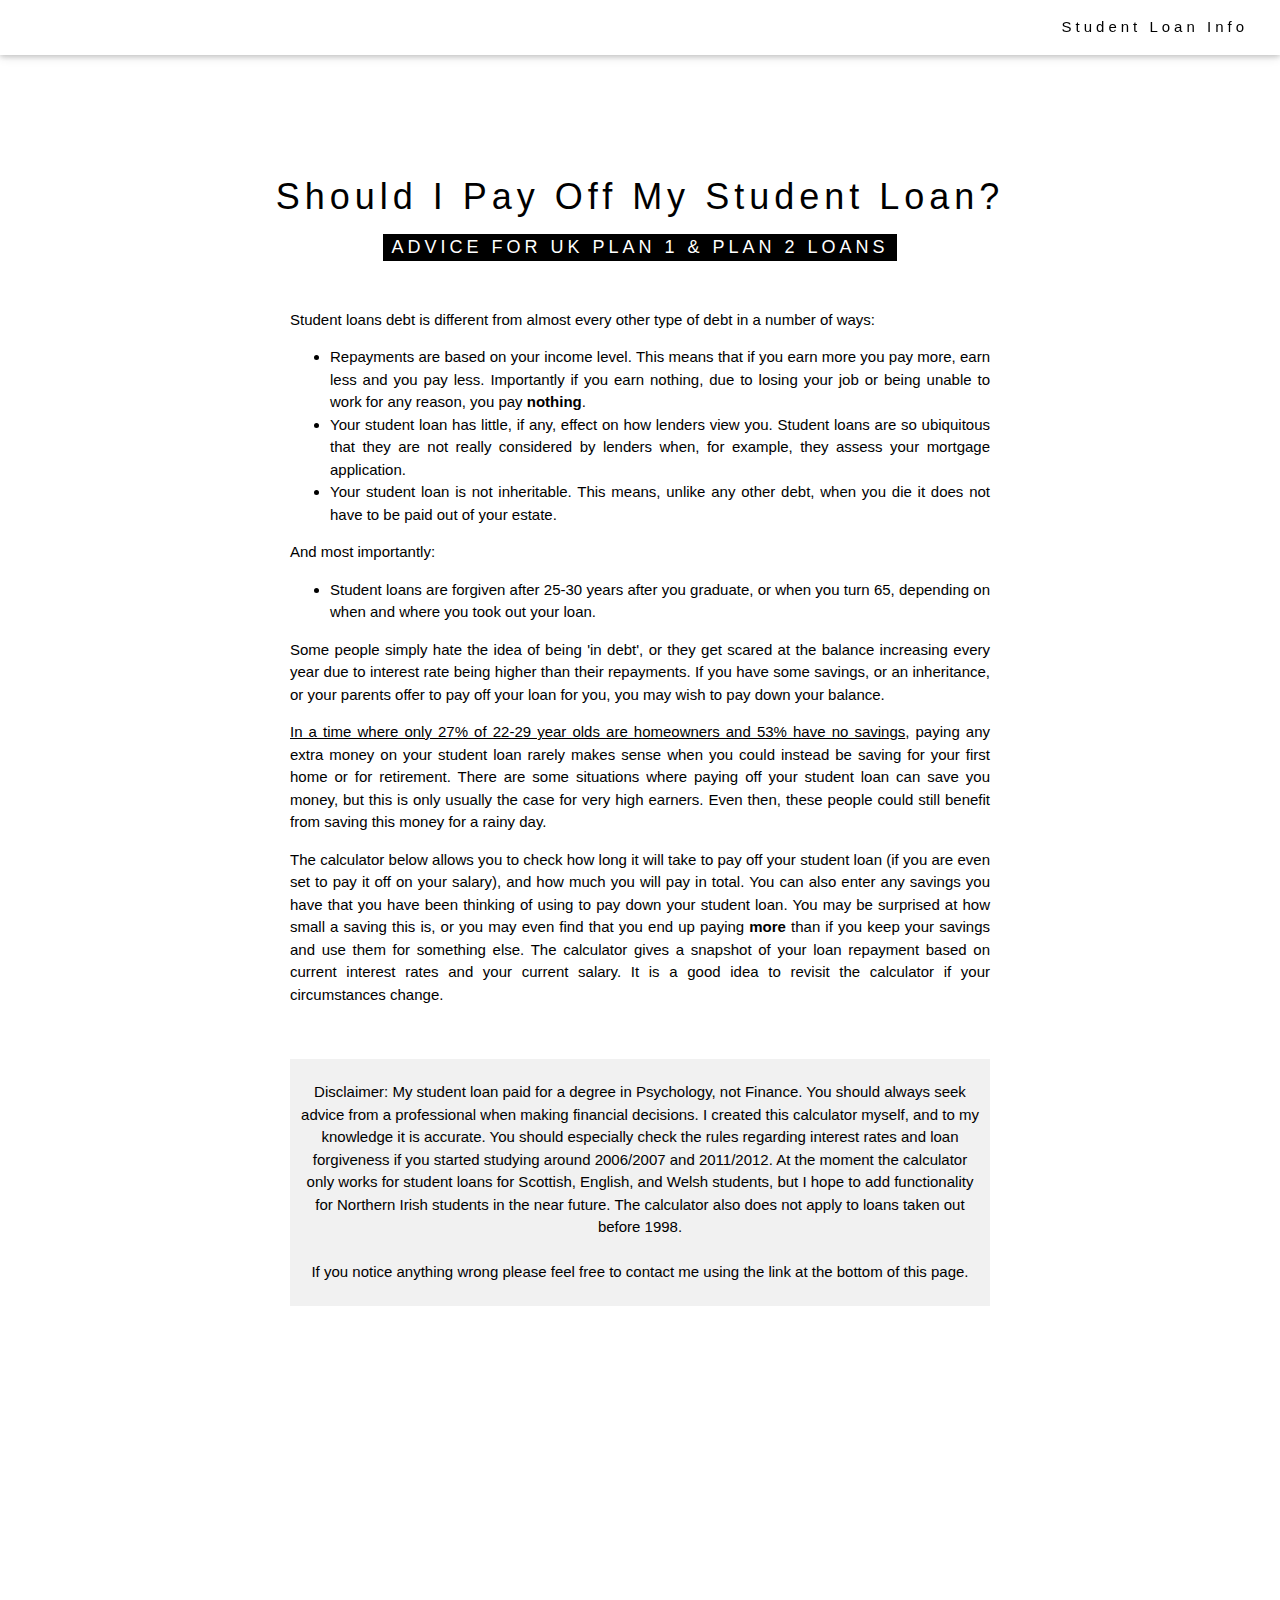
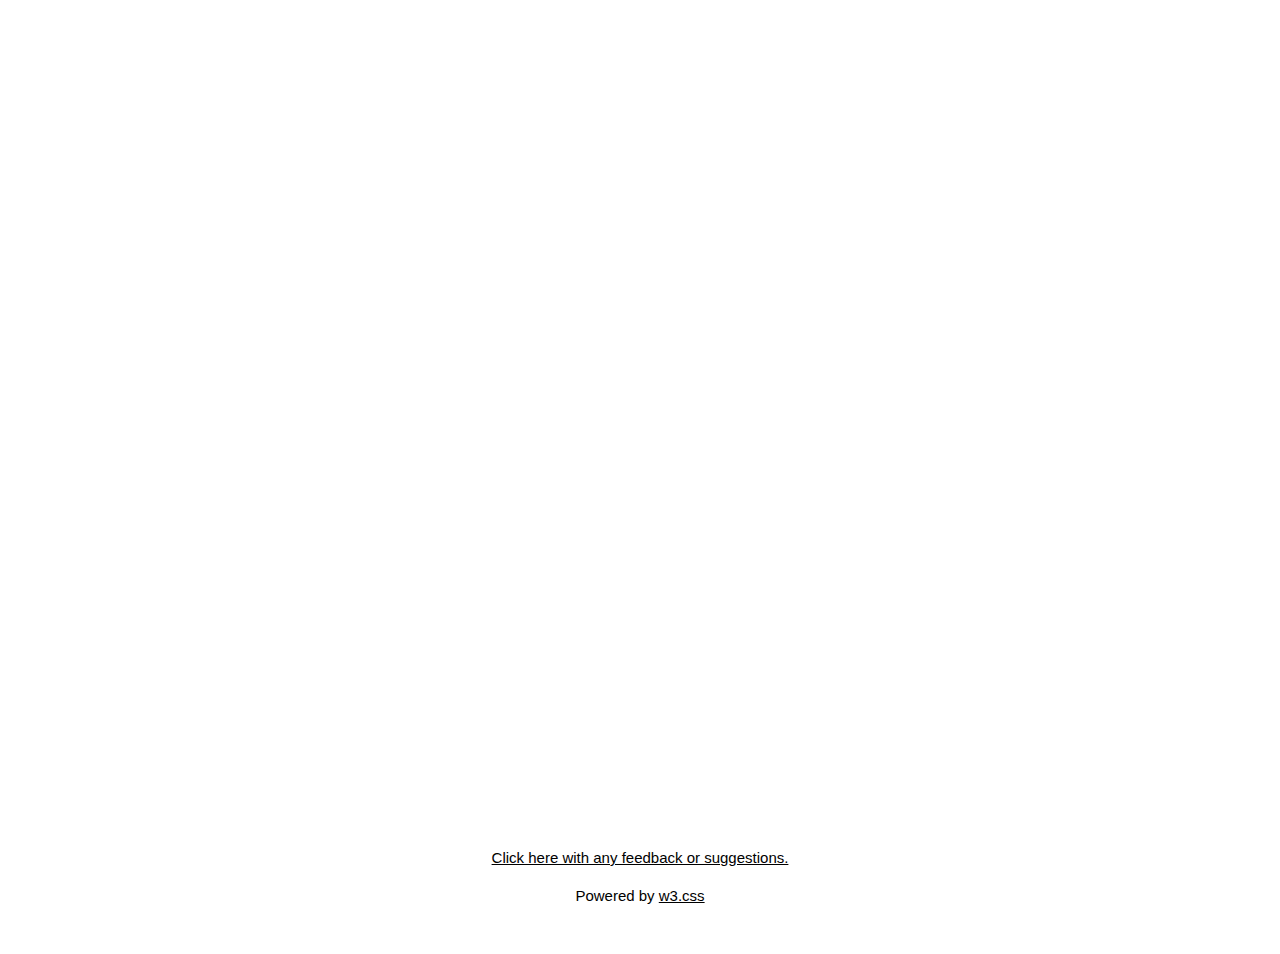
==== index.html @ 565caf6d "added text re: snapshot" ====
<!DOCTYPE html>
<html>
<head>

  <!-- Global site tag (gtag.js) - Google Analytics -->
  <script async src="https://www.googletagmanager.com/gtag/js?id=UA-78415593-3"></script>
  <script>
    window.dataLayer = window.dataLayer || [];
    function gtag(){dataLayer.push(arguments);}
    gtag('js', new Date());

    gtag('config', 'UA-78415593-3');
  </script>

  <!-- Google Adsense -->
  <script async src="//pagead2.googlesyndication.com/pagead/js/adsbygoogle.js"></script>
  <script>
    (adsbygoogle = window.adsbygoogle || []).push({
      google_ad_client: "ca-pub-8829427522248682",
      enable_page_level_ads: true
    });
  </script>

<title>Should I Pay Off My Student Loan?</title>
<meta charset="UTF-8">
<meta name="viewport" content="width=device-width, initial-scale=1">
<link rel="stylesheet" href="https://www.w3schools.com/w3css/4/w3.css">
<style>
body {font-family: "Open Sans", sans-serif; text-align: justify;}
h1, h2, h3, h4, h5, h6 {
  font-family: "Open Sans", sans-serif;
  letter-spacing: 5px;
}
</style>
</head>

<body>

<!-- Navbar (sit on top) -->
<div class="w3-top">
  <div class="w3-bar w3-white w3-padding w3-card" style="letter-spacing:4px;">
    <!-- Right-sided navbar links. Hide them on small screens -->
    <div class="w3-right">
      <a href="loanInfo.html" class="w3-bar-item w3-button">Student Loan Info</a>
    </div>
  </div>
</div>

<!-- Header -->
<header class="w3-display-container w3-content w3-wide" style="max-width:100%;min-width:100%" id="home">
  <img class="w3-image" src="hats.jpg" width="1600" height="200">
  </div>
</header>

<!-- Page content -->
<div class="w3-content" style="max-width:1100px">

      <h1 class="w3-center">Should I Pay Off My Student Loan?</h1>
      <h5 class="w3-center"><span class="w3-tag w3-wide">ADVICE FOR UK PLAN 1 & PLAN 2 LOANS</span></h5>

      <div class="w3-content" style="max-width:1100px">
        <div class="w3-content" style="max-width:700px"><br>
          <p>Student loans debt is different from almost every other type of debt in a number of ways:</p>

          <ul>
            <li>Repayments are based on your income level. This means that if you earn more you pay more, earn less and you pay less. Importantly if you earn nothing, due to losing your job or being unable to work for any reason, you pay <b>nothing</b>.</li>
            <li>Your student loan has little, if any, effect on how lenders view you. Student loans are so ubiquitous that they are not really considered by lenders when, for example, they assess your mortgage application.</li>
            <li>Your student loan is not inheritable. This means, unlike any other debt, when you die it does not have to be paid out of your estate.</li>
          </ul>

          <p>And most importantly:</p>

          <ul>
            <li>Student loans are forgiven after 25-30 years after you graduate, or when you turn 65, depending on when and where you took out your loan.</li>
          </ul>

          <p>Some people simply hate the idea of being 'in debt', or they get scared at the balance increasing every year due to interest rate being higher than their repayments. If you have some savings, or an inheritance, or your parents offer to pay off your loan for you, you may wish to pay down your balance.</p>

          <p><a href="https://www.ons.gov.uk/peoplepopulationandcommunity/personalandhouseholdfinances/incomeandwealth/articles/howwellareyoudoingcomparedwithotheryoungpeople/2018-10-04" target="_blank ">In a time where only 27% of 22-29 year olds are homeowners and 53% have no savings</a>, paying any extra money on your student loan rarely makes sense when you could instead be saving for your first home or for retirement. There are some situations where paying off your student loan can save you money, but this is only usually the case for very high earners. Even then, these people could still benefit from saving this money for a rainy day.</p>

          <p>The calculator below allows you to check how long it will take to pay off your student loan (if you are even set to pay it off on your salary), and how much you will pay in total. You can also enter any savings you have that you have been thinking of using to pay down your student loan. You may be surprised at how small a saving this is, or you may even find that you end up paying <b>more</b> than if you keep your savings and use them for something else.
          The calculator gives a snapshot of your loan repayment based on current interest rates and your current salary. It is a good idea to revisit the calculator if your circumstances change.</p><br>

          <p><span class="w3-tag w3-light-grey"><br>Disclaimer: My student loan paid for a degree in Psychology, not Finance. You should always seek advice from a professional when making financial decisions. I created this calculator myself, and to my knowledge it is accurate. You should especially check the rules regarding interest rates and loan forgiveness if you started studying around 2006/2007 and 2011/2012. At the moment the calculator only works for student loans for Scottish, English, and Welsh students, but I hope to add functionality for Northern Irish students in the near future. The calculator also does not apply to loans taken out before 1998.<br><br> If you notice anything wrong please feel free to contact me using the link at the bottom of this page.<br><br></span></p>

        </div>
      </div><br>

    <iframe id="shiny" src=https://jmd89.shinyapps.io/studentloan/ style="border: none; width: 100%; height: 1050px" frameborder="0"></iframe>



<!-- End page content -->
</div>

<!-- Footer -->
<footer class="w3-center w3-white w3-padding-32">
  <p><a href="mailto:studentloansiteuk@gmail.com" title="Click here with any feedback or suggestions." target="_blank" class="w3-hover-text-green">Click here with any feedback or suggestions.</a></p>
  <p>Powered by <a href="https://www.w3schools.com/w3css/default.asp" title="W3.CSS" target="_blank" class="w3-hover-text-green">w3.css</a></p>
</footer>

</body>
</html>
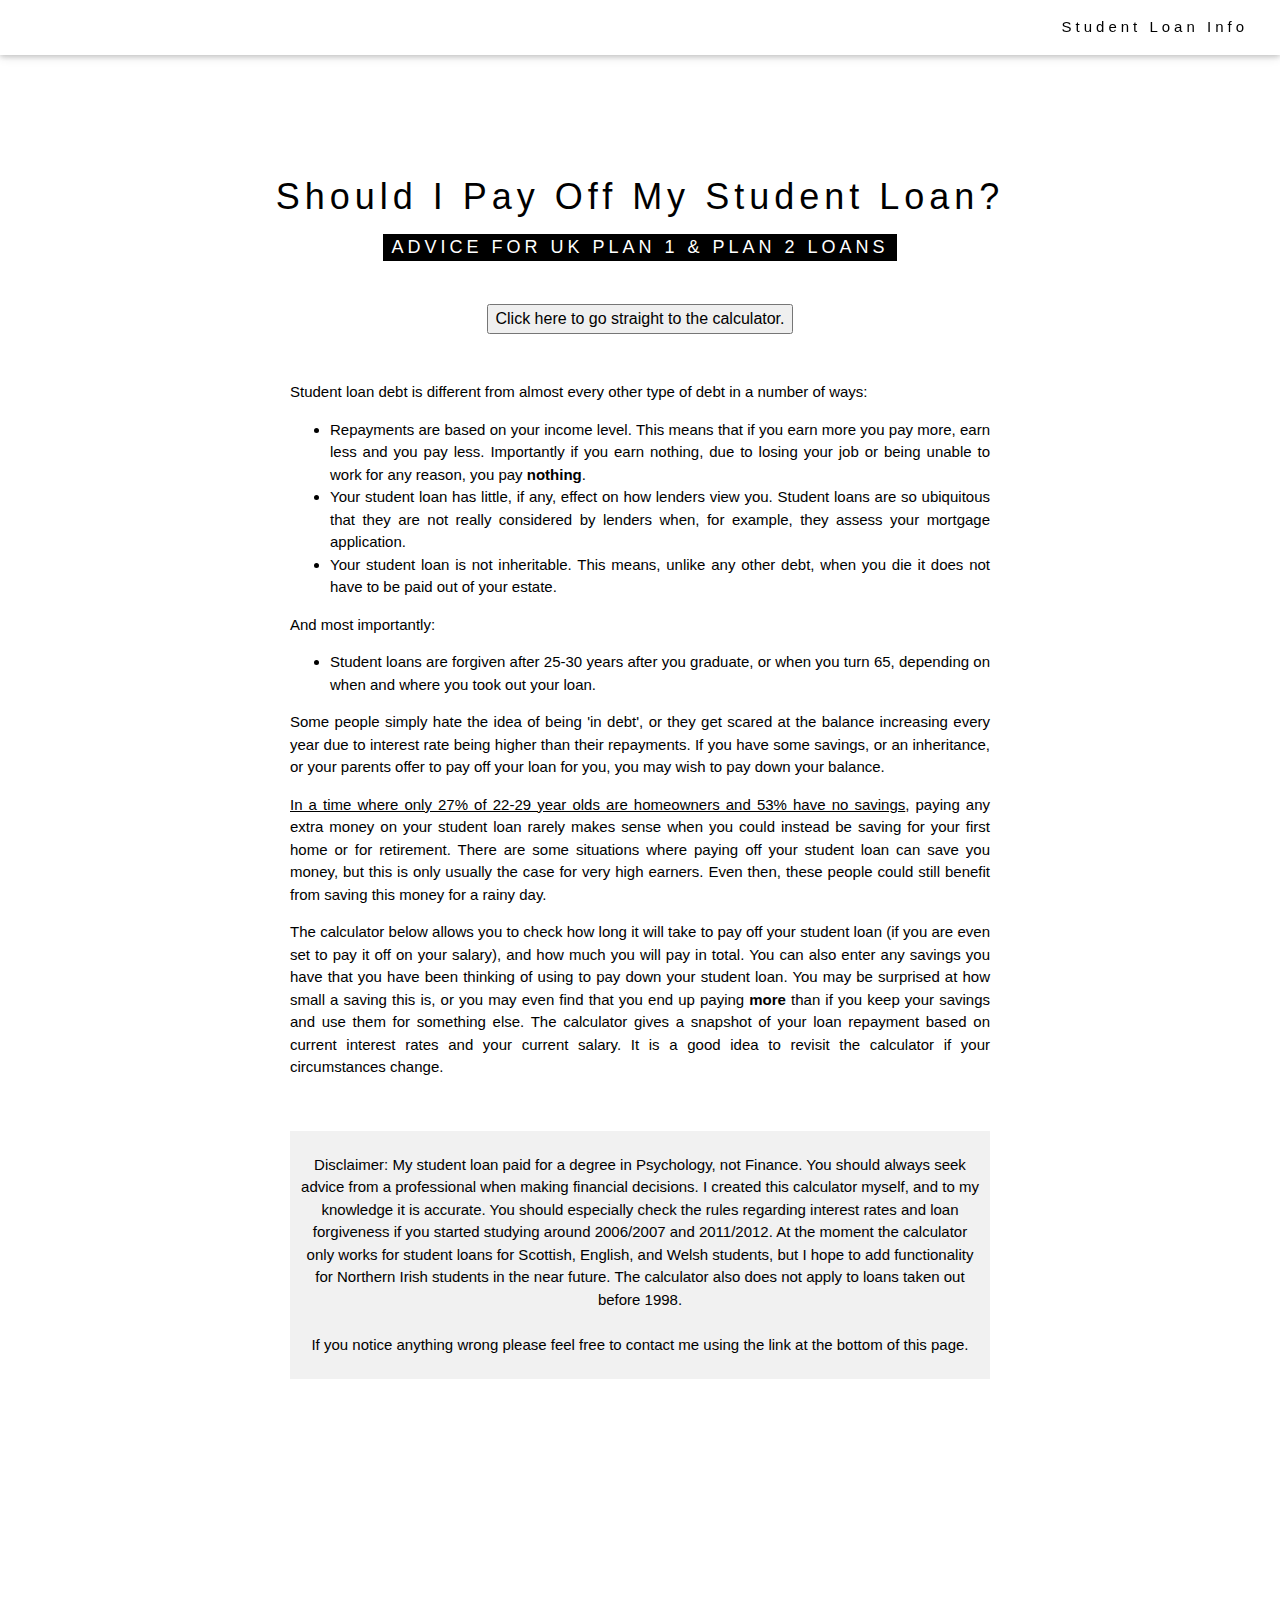
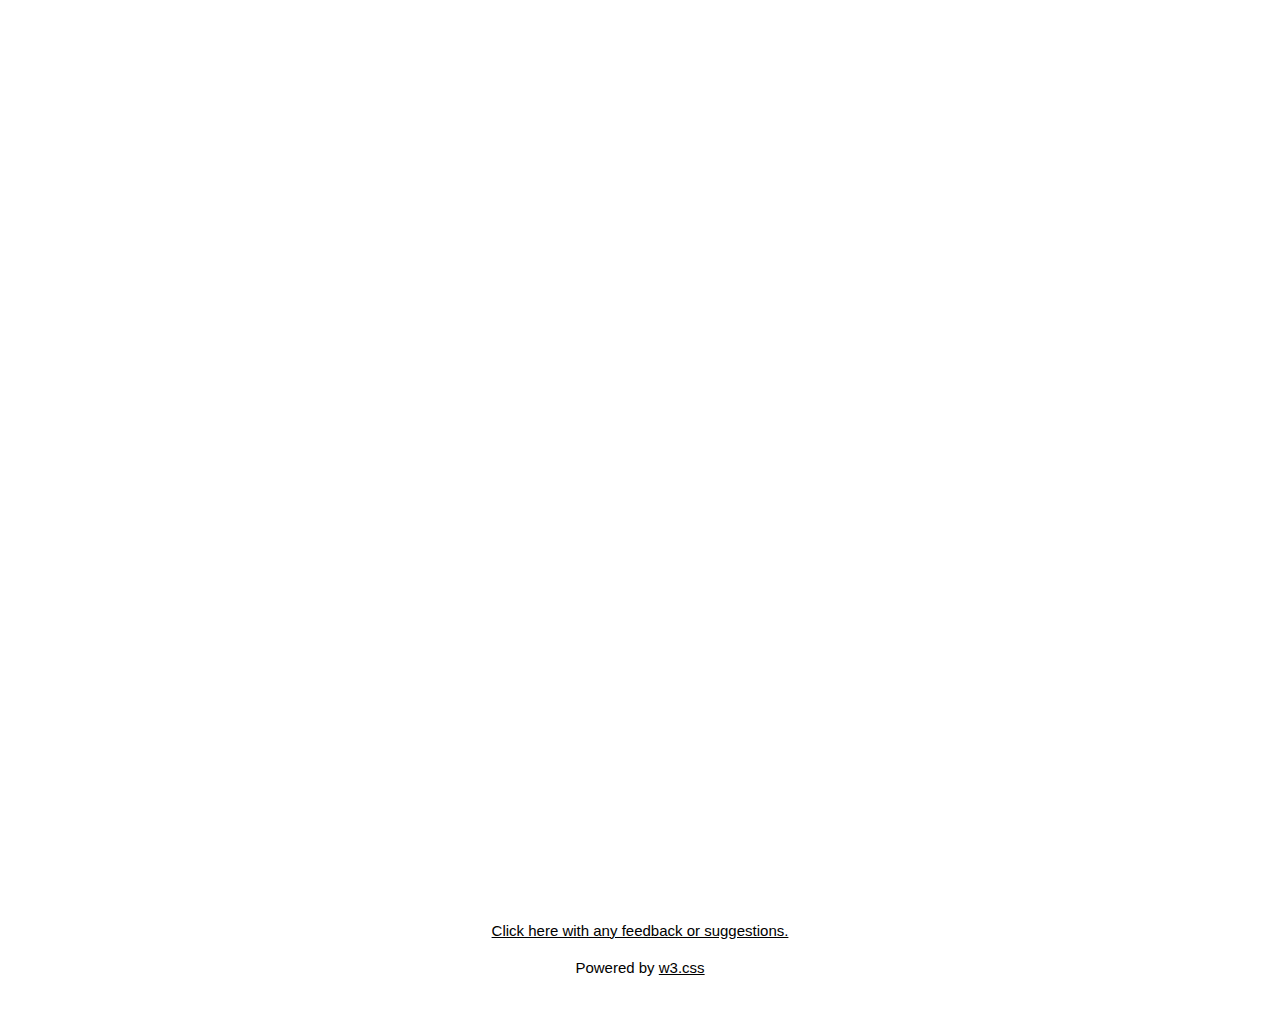
==== commit 092e244a: "added scroll button" ====
--- a/index.html
+++ b/index.html
@@ -19,6 +19,12 @@
       google_ad_client: "ca-pub-8829427522248682",
       enable_page_level_ads: true
     });
+  </script>
+
+  <script>
+  function scrollWin() {
+    window.scrollTo(0, 1400);
+  }
   </script>
 
 <title>Should I Pay Off My Student Loan?</title>
@@ -56,11 +62,13 @@
 <div class="w3-content" style="max-width:1100px">
 
       <h1 class="w3-center">Should I Pay Off My Student Loan?</h1>
-      <h5 class="w3-center"><span class="w3-tag w3-wide">ADVICE FOR UK PLAN 1 & PLAN 2 LOANS</span></h5>
+      <h5 class="w3-center"><span class="w3-tag w3-wide">ADVICE FOR UK PLAN 1 & PLAN 2 LOANS</span></h5><br>
+
+      <h6 class="w3-center"> <button onclick="scrollWin()">Click here to go straight to the calculator.</button><br></h1>
 
       <div class="w3-content" style="max-width:1100px">
         <div class="w3-content" style="max-width:700px"><br>
-          <p>Student loans debt is different from almost every other type of debt in a number of ways:</p>
+          <p>Student loan debt is different from almost every other type of debt in a number of ways:</p>
 
           <ul>
             <li>Repayments are based on your income level. This means that if you earn more you pay more, earn less and you pay less. Importantly if you earn nothing, due to losing your job or being unable to work for any reason, you pay <b>nothing</b>.</li>
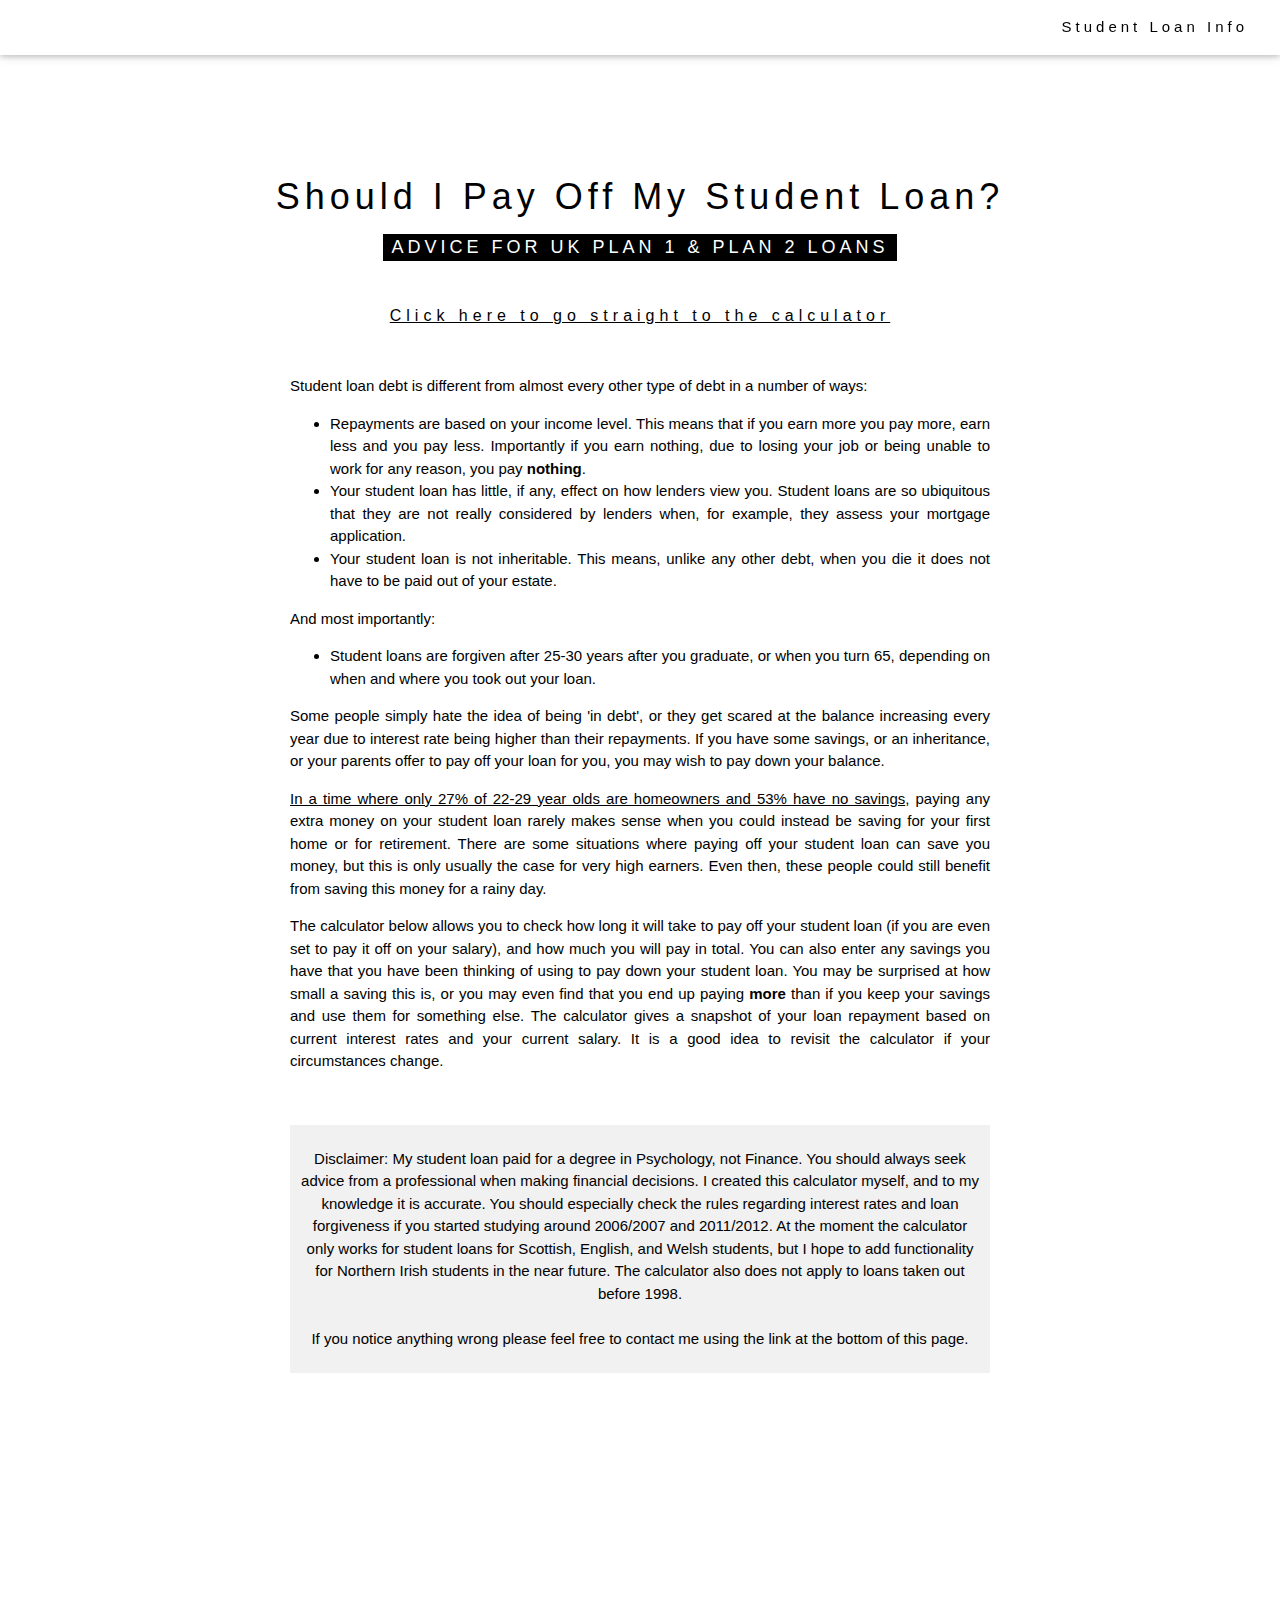
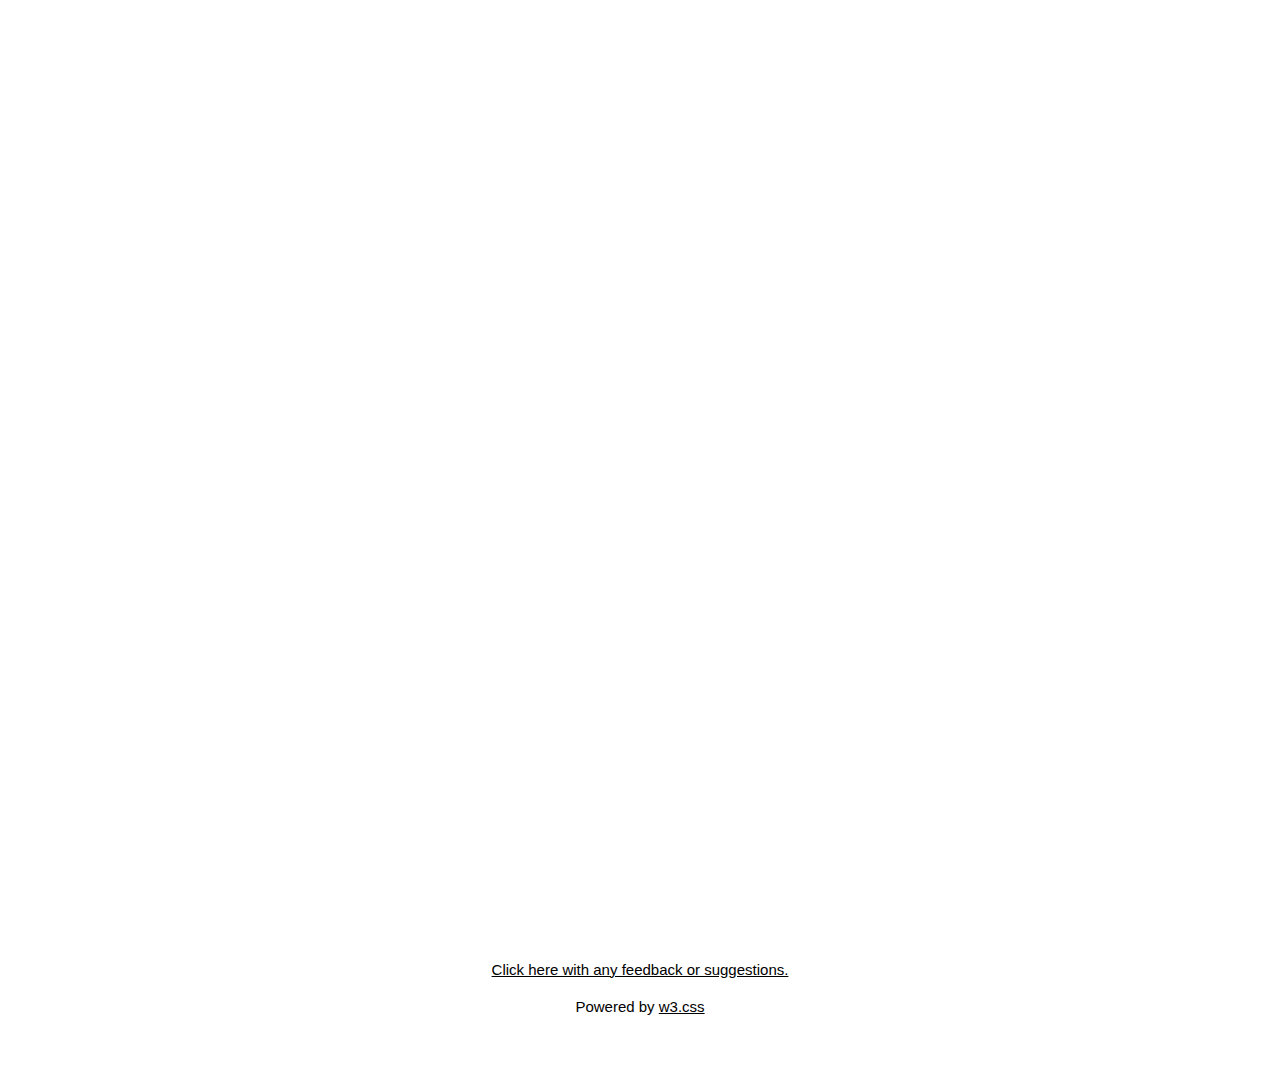
==== commit 21df5346: "changed scroll button" ====
--- a/index.html
+++ b/index.html
@@ -19,12 +19,6 @@
       google_ad_client: "ca-pub-8829427522248682",
       enable_page_level_ads: true
     });
-  </script>
-
-  <script>
-  function scrollWin() {
-    window.scrollTo(0, 1400);
-  }
   </script>
 
 <title>Should I Pay Off My Student Loan?</title>
@@ -64,7 +58,7 @@
       <h1 class="w3-center">Should I Pay Off My Student Loan?</h1>
       <h5 class="w3-center"><span class="w3-tag w3-wide">ADVICE FOR UK PLAN 1 & PLAN 2 LOANS</span></h5><br>
 
-      <h6 class="w3-center"> <button onclick="scrollWin()">Click here to go straight to the calculator.</button><br></h1>
+      <h6 class="w3-center"> <a href="#app">Click here to go straight to the calculator</a></h1>
 
       <div class="w3-content" style="max-width:1100px">
         <div class="w3-content" style="max-width:700px"><br>
@@ -94,8 +88,8 @@
         </div>
       </div><br>
 
-    <iframe id="shiny" src=https://jmd89.shinyapps.io/studentloan/ style="border: none; width: 100%; height: 1050px" frameborder="0"></iframe>
-
+    <div id="app"></div><br><br>
+      <iframe id="shiny" src=https://jmd89.shinyapps.io/studentloan/ style="border: none; width: 100%; height: 1050px" frameborder="0"></iframe>
 
 
 <!-- End page content -->
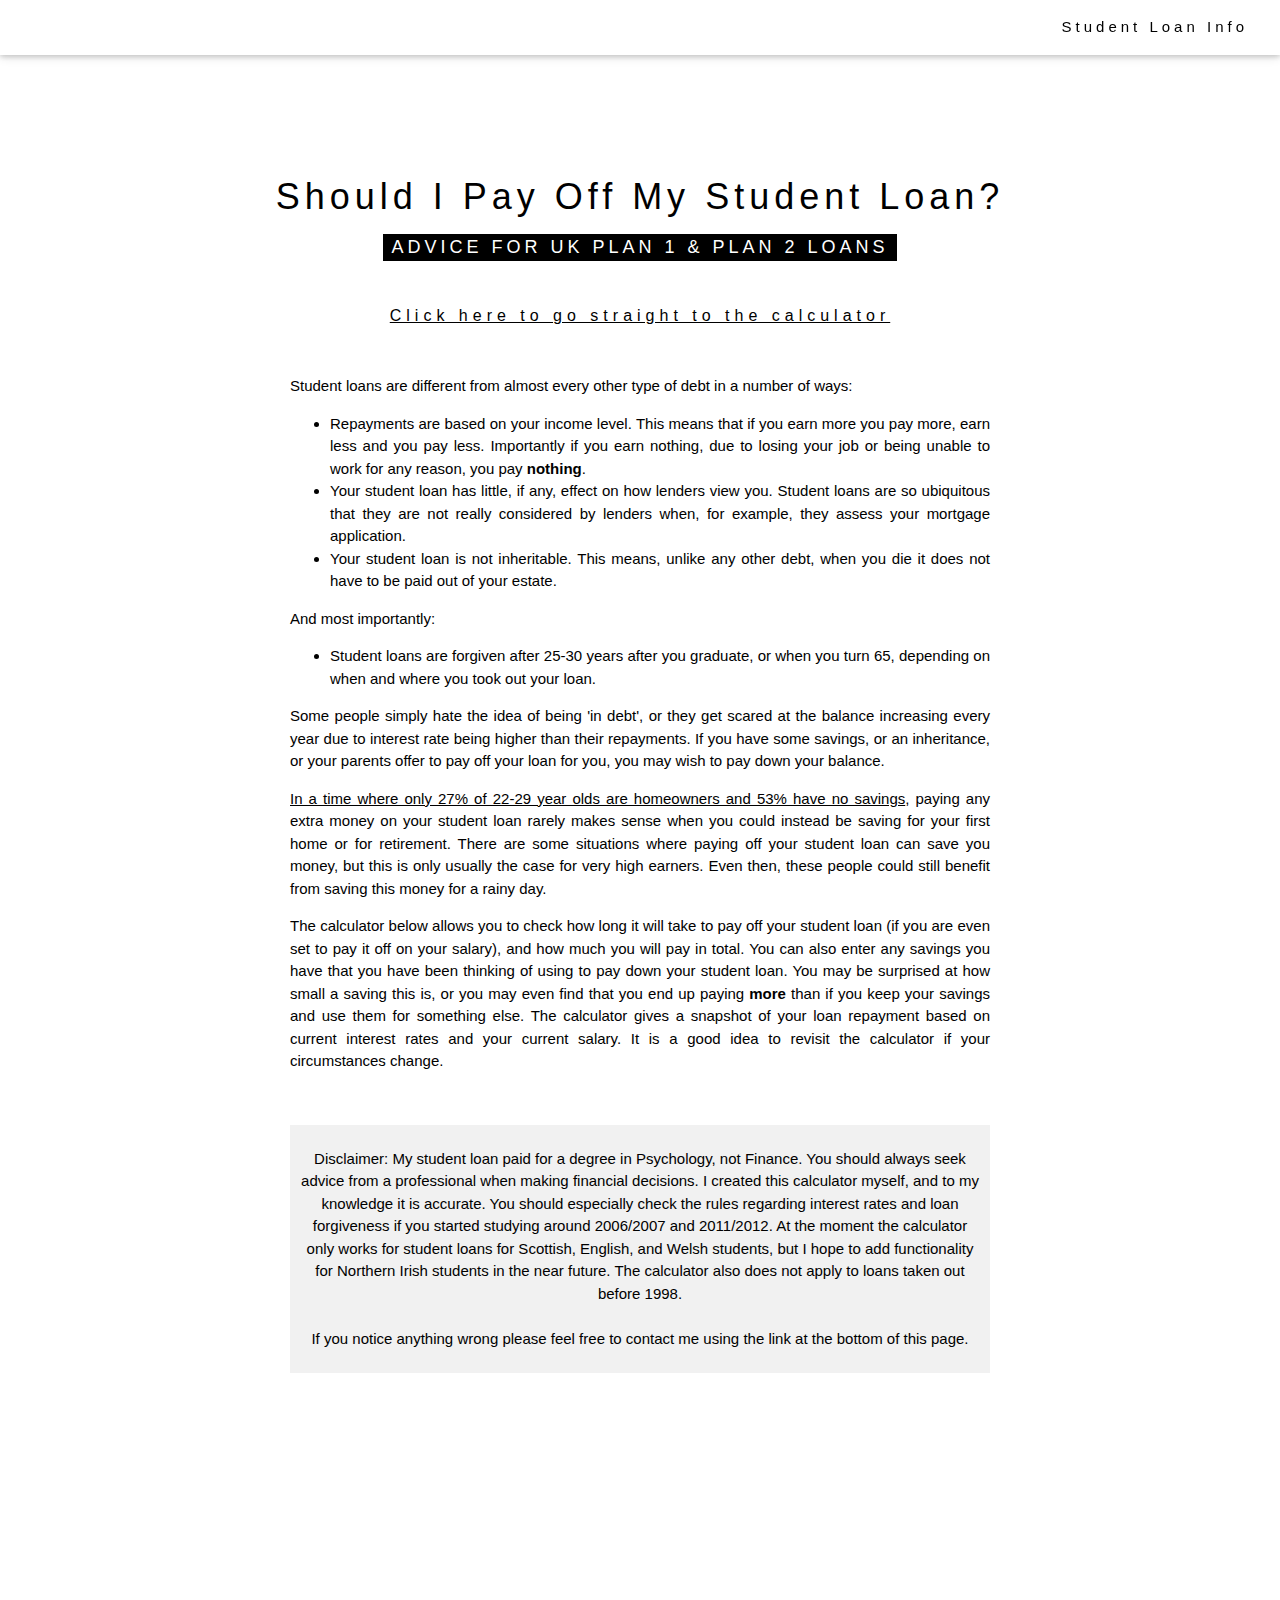
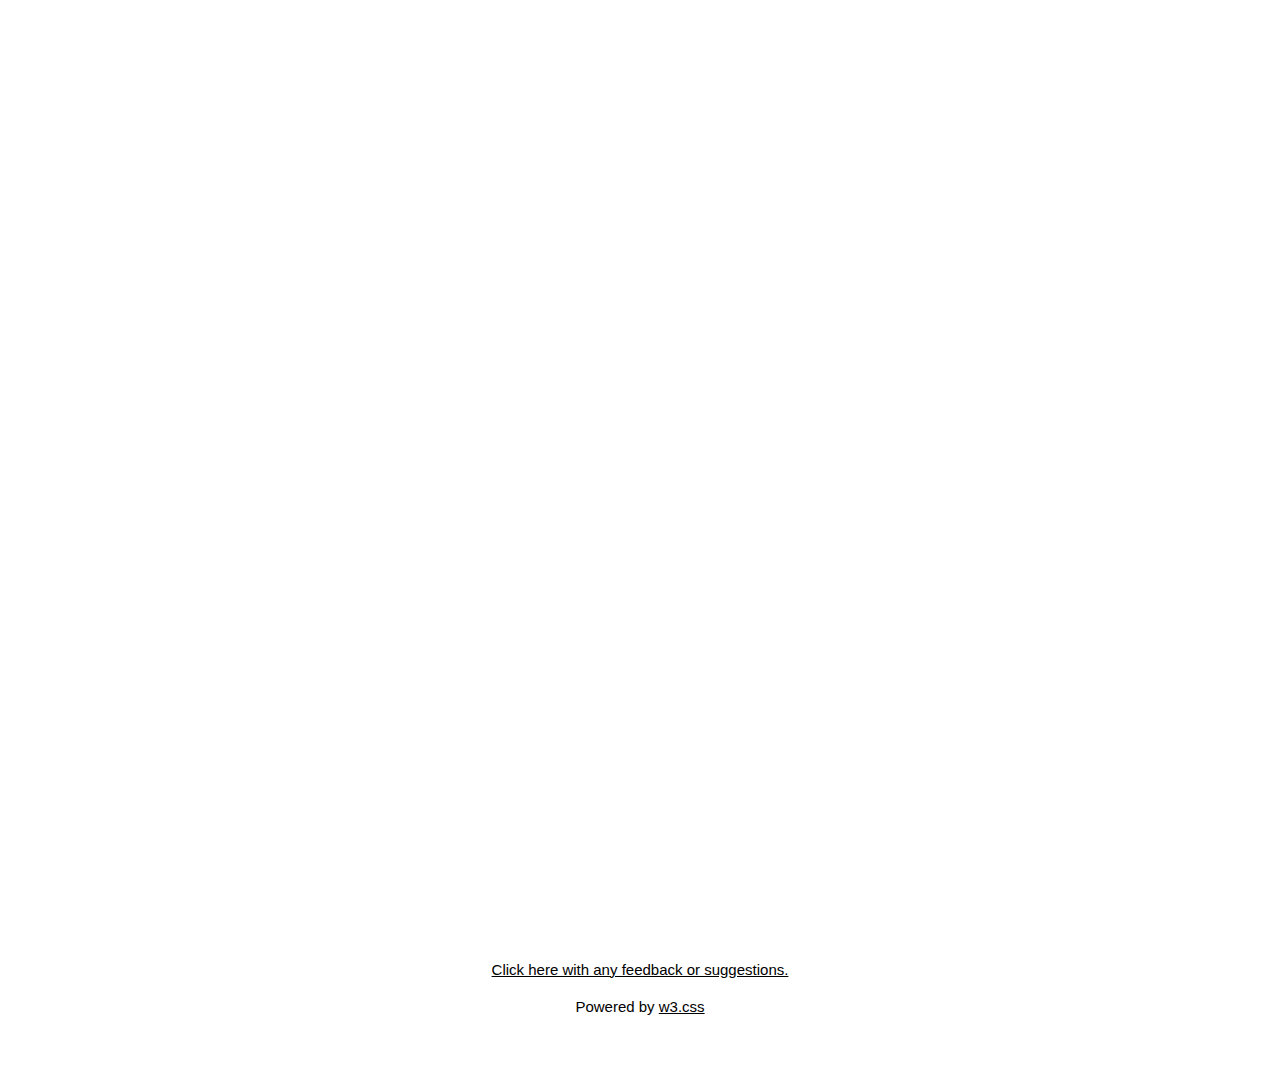
==== commit 1c6fed02: "changed first sentence wording" ====
--- a/index.html
+++ b/index.html
@@ -62,7 +62,7 @@
 
       <div class="w3-content" style="max-width:1100px">
         <div class="w3-content" style="max-width:700px"><br>
-          <p>Student loan debt is different from almost every other type of debt in a number of ways:</p>
+          <p>Student loans are different from almost every other type of debt in a number of ways:</p>
 
           <ul>
             <li>Repayments are based on your income level. This means that if you earn more you pay more, earn less and you pay less. Importantly if you earn nothing, due to losing your job or being unable to work for any reason, you pay <b>nothing</b>.</li>
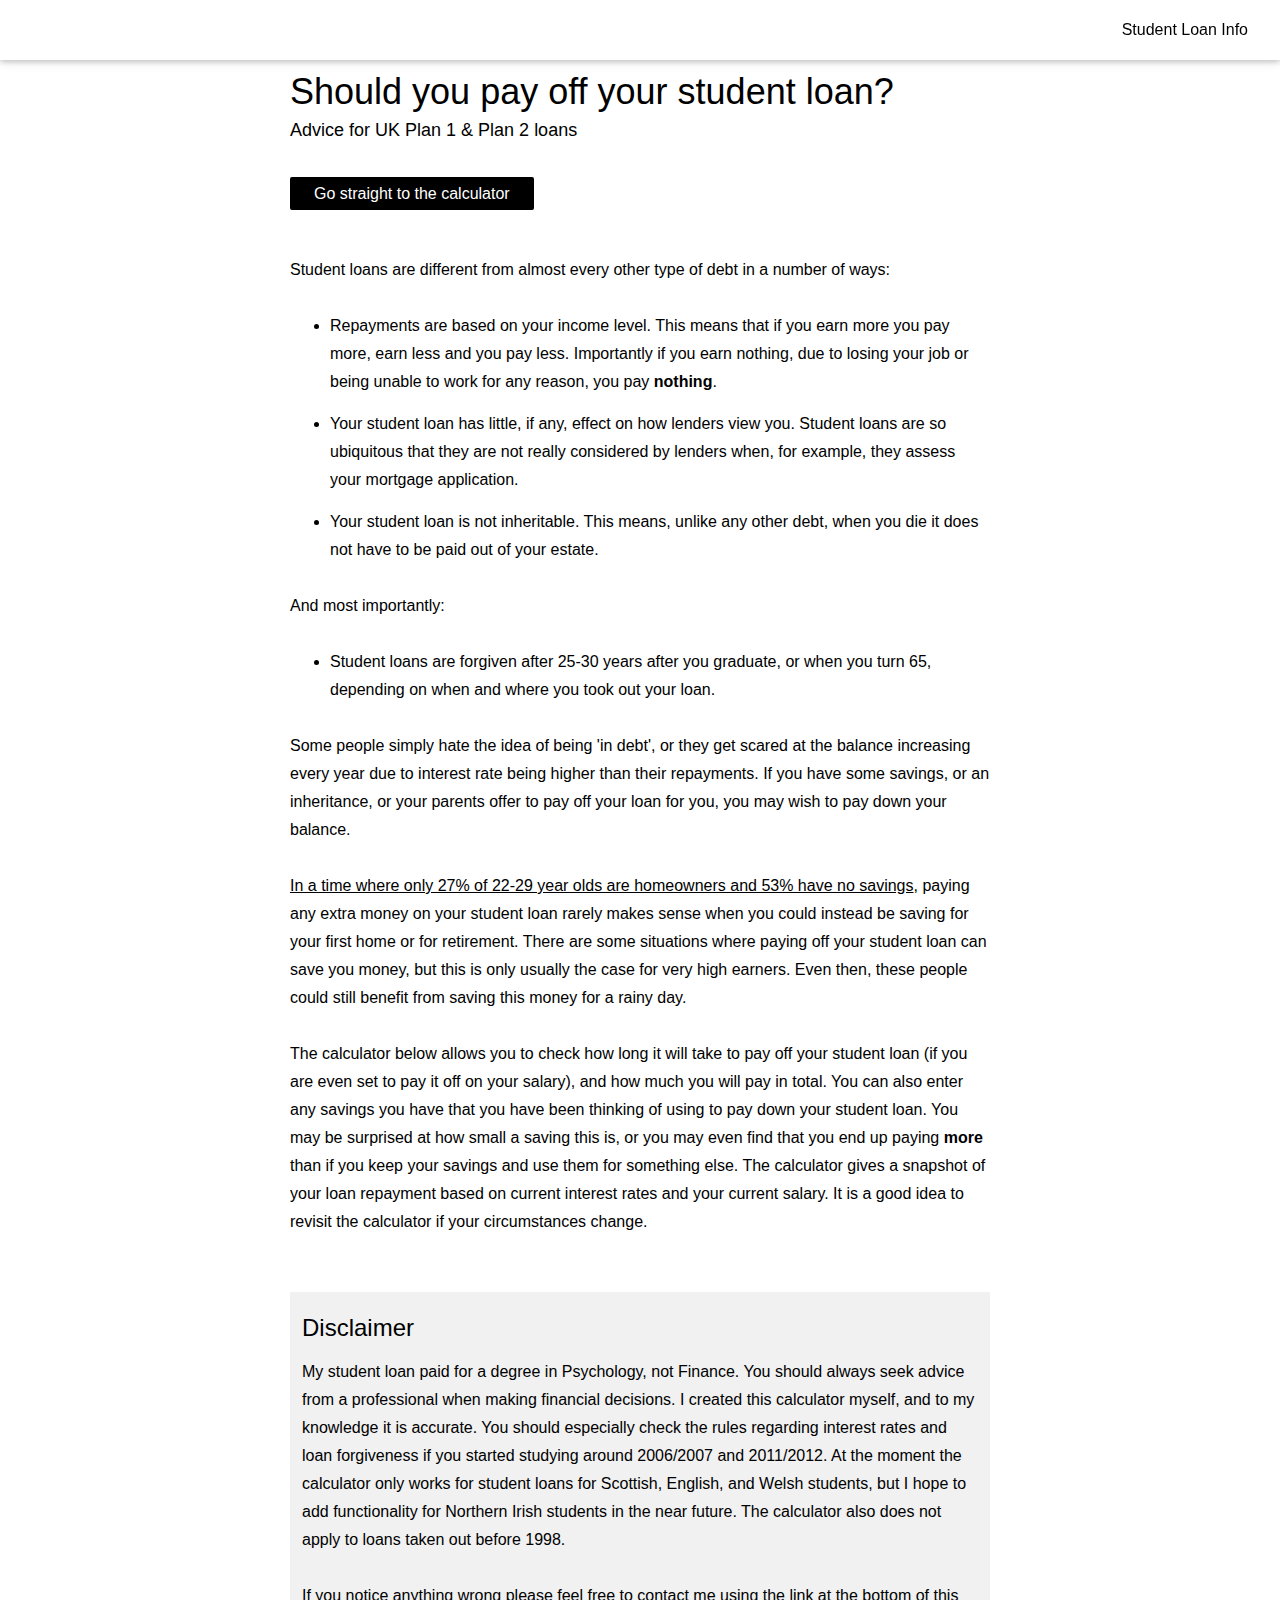
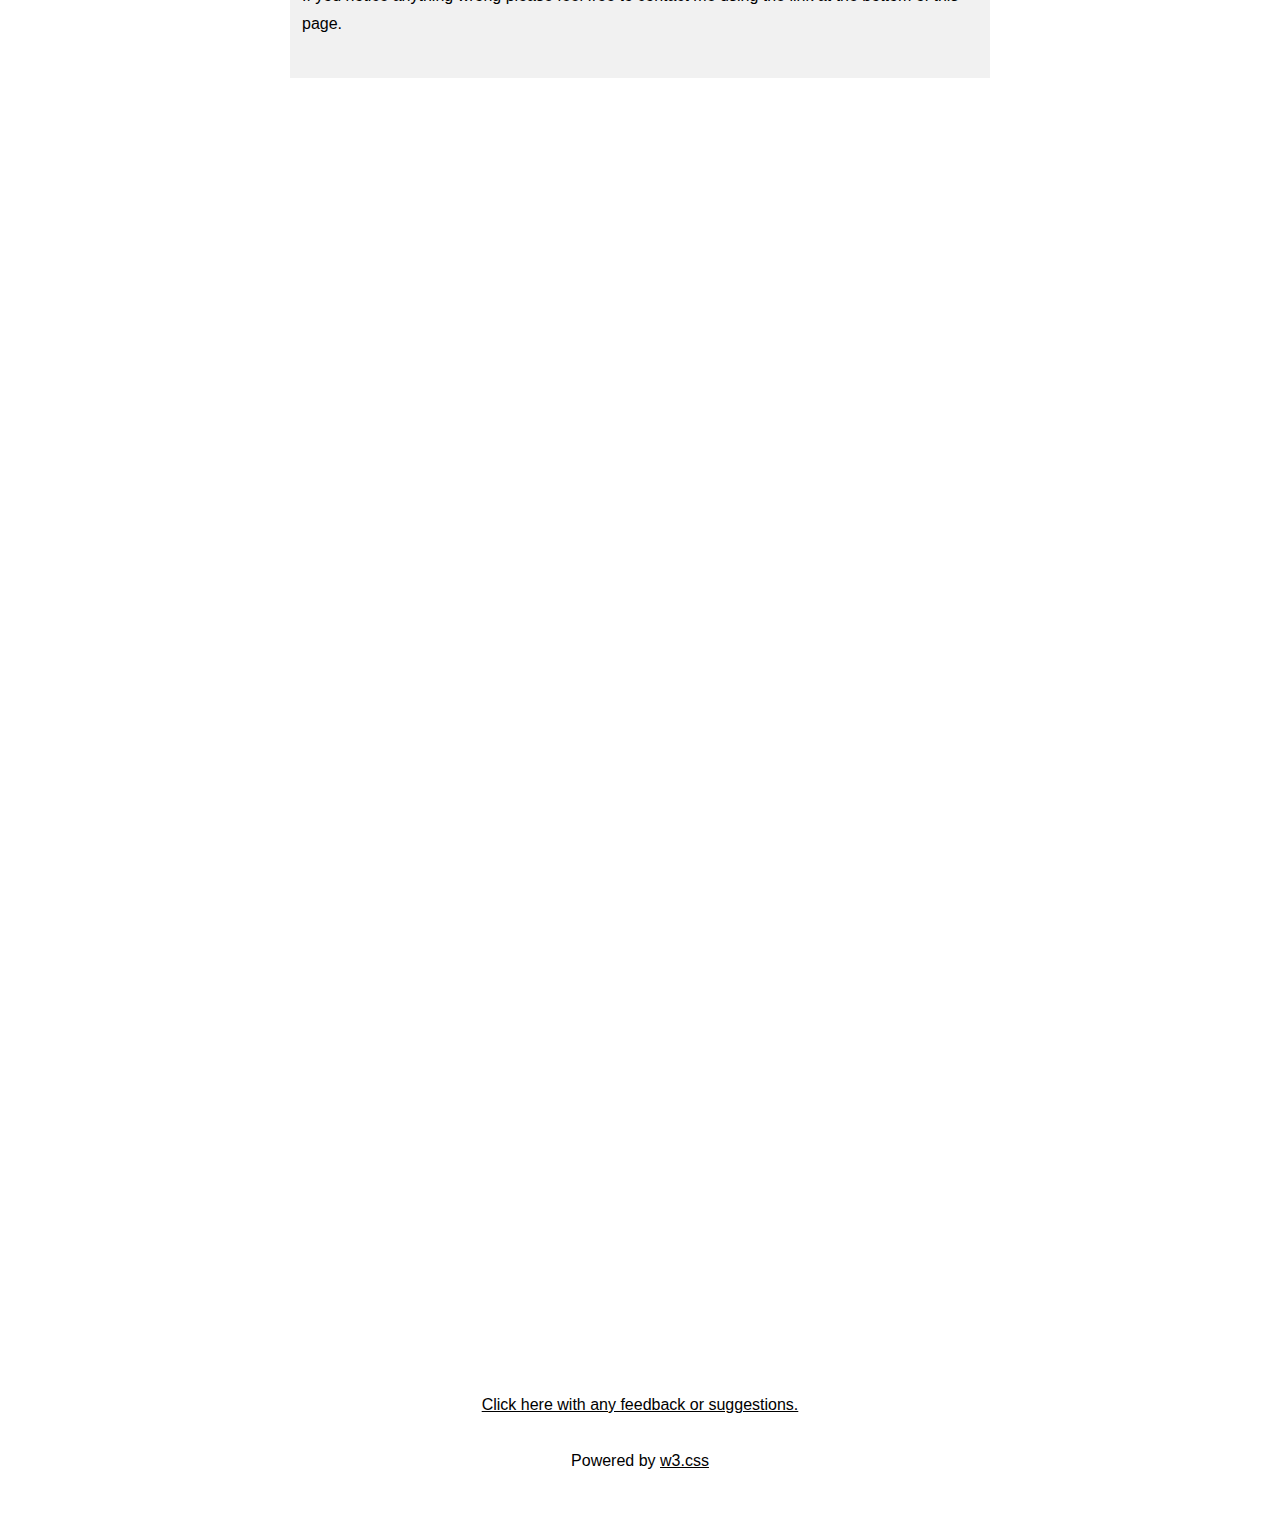
==== commit 38fbe4db: "Add styling to loanInfo page as well." ====
--- a/index.html
+++ b/index.html
@@ -12,33 +12,18 @@
     gtag('config', 'UA-78415593-3');
   </script>
 
-  <!-- Google Adsense -->
-  <script async src="//pagead2.googlesyndication.com/pagead/js/adsbygoogle.js"></script>
-  <script>
-    (adsbygoogle = window.adsbygoogle || []).push({
-      google_ad_client: "ca-pub-8829427522248682",
-      enable_page_level_ads: true
-    });
-  </script>
-
 <title>Should I Pay Off My Student Loan?</title>
 <meta charset="UTF-8">
 <meta name="viewport" content="width=device-width, initial-scale=1">
 <link rel="stylesheet" href="https://www.w3schools.com/w3css/4/w3.css">
-<style>
-body {font-family: "Open Sans", sans-serif; text-align: justify;}
-h1, h2, h3, h4, h5, h6 {
-  font-family: "Open Sans", sans-serif;
-  letter-spacing: 5px;
-}
-</style>
+<link rel="stylesheet" href="style.css">
 </head>
 
 <body>
 
 <!-- Navbar (sit on top) -->
 <div class="w3-top">
-  <div class="w3-bar w3-white w3-padding w3-card" style="letter-spacing:4px;">
+  <div class="w3-bar w3-white w3-padding w3-card">
     <!-- Right-sided navbar links. Hide them on small screens -->
     <div class="w3-right">
       <a href="loanInfo.html" class="w3-bar-item w3-button">Student Loan Info</a>
@@ -48,20 +33,21 @@
 
 <!-- Header -->
 <header class="w3-display-container w3-content w3-wide" style="max-width:100%;min-width:100%" id="home">
-  <img class="w3-image" src="hats.jpg" width="1600" height="200">
+  <img class="w3-image" src="hats.jpg">
   </div>
 </header>
 
 <!-- Page content -->
-<div class="w3-content" style="max-width:1100px">
+<div class="w3-content" style="max-width:700px">
 
-      <h1 class="w3-center">Should I Pay Off My Student Loan?</h1>
-      <h5 class="w3-center"><span class="w3-tag w3-wide">ADVICE FOR UK PLAN 1 & PLAN 2 LOANS</span></h5><br>
+      <h1>Should you pay off your student loan?</h1>
+      <h5>Advice for UK Plan 1 & Plan 2 loans</h5>
 
-      <h6 class="w3-center"> <a href="#app">Click here to go straight to the calculator</a></h1>
+      <div class="button-container">
+        <a href="#app" class="button">Go straight to the calculator</a>
+      </div>
 
-      <div class="w3-content" style="max-width:1100px">
-        <div class="w3-content" style="max-width:700px"><br>
+      <div class="w3-content">
           <p>Student loans are different from almost every other type of debt in a number of ways:</p>
 
           <ul>
@@ -83,13 +69,13 @@
           <p>The calculator below allows you to check how long it will take to pay off your student loan (if you are even set to pay it off on your salary), and how much you will pay in total. You can also enter any savings you have that you have been thinking of using to pay down your student loan. You may be surprised at how small a saving this is, or you may even find that you end up paying <b>more</b> than if you keep your savings and use them for something else.
           The calculator gives a snapshot of your loan repayment based on current interest rates and your current salary. It is a good idea to revisit the calculator if your circumstances change.</p><br>
 
-          <p><span class="w3-tag w3-light-grey"><br>Disclaimer: My student loan paid for a degree in Psychology, not Finance. You should always seek advice from a professional when making financial decisions. I created this calculator myself, and to my knowledge it is accurate. You should especially check the rules regarding interest rates and loan forgiveness if you started studying around 2006/2007 and 2011/2012. At the moment the calculator only works for student loans for Scottish, English, and Welsh students, but I hope to add functionality for Northern Irish students in the near future. The calculator also does not apply to loans taken out before 1998.<br><br> If you notice anything wrong please feel free to contact me using the link at the bottom of this page.<br><br></span></p>
-
-        </div>
-      </div><br>
+          <div class="disclaimer w3-light-grey"><h3>Disclaimer</h3><p>My student loan paid for a degree in Psychology, not Finance. You should always seek advice from a professional when making financial decisions. I created this calculator myself, and to my knowledge it is accurate. You should especially check the rules regarding interest rates and loan forgiveness if you started studying around 2006/2007 and 2011/2012. At the moment the calculator only works for student loans for Scottish, English, and Welsh students, but I hope to add functionality for Northern Irish students in the near future. The calculator also does not apply to loans taken out before 1998.</p><p>If you notice anything wrong please feel free to contact me using the link at the bottom of this page.</p>
+      </div>
 
     <div id="app"></div><br><br>
-      <iframe id="shiny" src=https://jmd89.shinyapps.io/studentloan/ style="border: none; width: 100%; height: 1050px" frameborder="0"></iframe>
+      <iframe id="shiny" src=https://jmd89.shinyapps.io/studentloan/ style="border: none; width: 100%; height: 1200px" frameborder="0"></iframe>
+    </div>
+
 
 
 <!-- End page content -->
--- a/style.css
+++ b/style.css
@@ -0,0 +1,58 @@
+body {
+    font-family: "Open Sans", sans-serif;
+    font-size: 16px;
+    line-height: 28px;
+}
+
+h1, h2, h3, h4, h5, h6 {
+  font-family: "Open Sans", sans-serif;
+}
+
+h2 {
+    line-height: 42px;
+}
+
+h5 {
+    margin-bottom: 36px;
+}
+
+header {
+    margin-bottom: 50px;
+}
+
+p {
+    margin-bottom: 28px;
+}
+
+li {
+    margin-bottom: 14px;
+}
+
+ul {
+    margin-bottom: 28px;
+}
+
+.button-container {
+    margin-bottom: 48px;
+}
+
+.contents a:hover {
+    color: blue;
+}
+
+a.button {
+    padding: 8px 24px;
+    background-color: black;
+    color: white;
+    font-weight: 500;
+    text-decoration: none;
+    border-radius: 2px;
+}
+
+a.button:hover {
+    text-decoration: underline;
+}
+
+.disclaimer {
+    padding: 12px
+}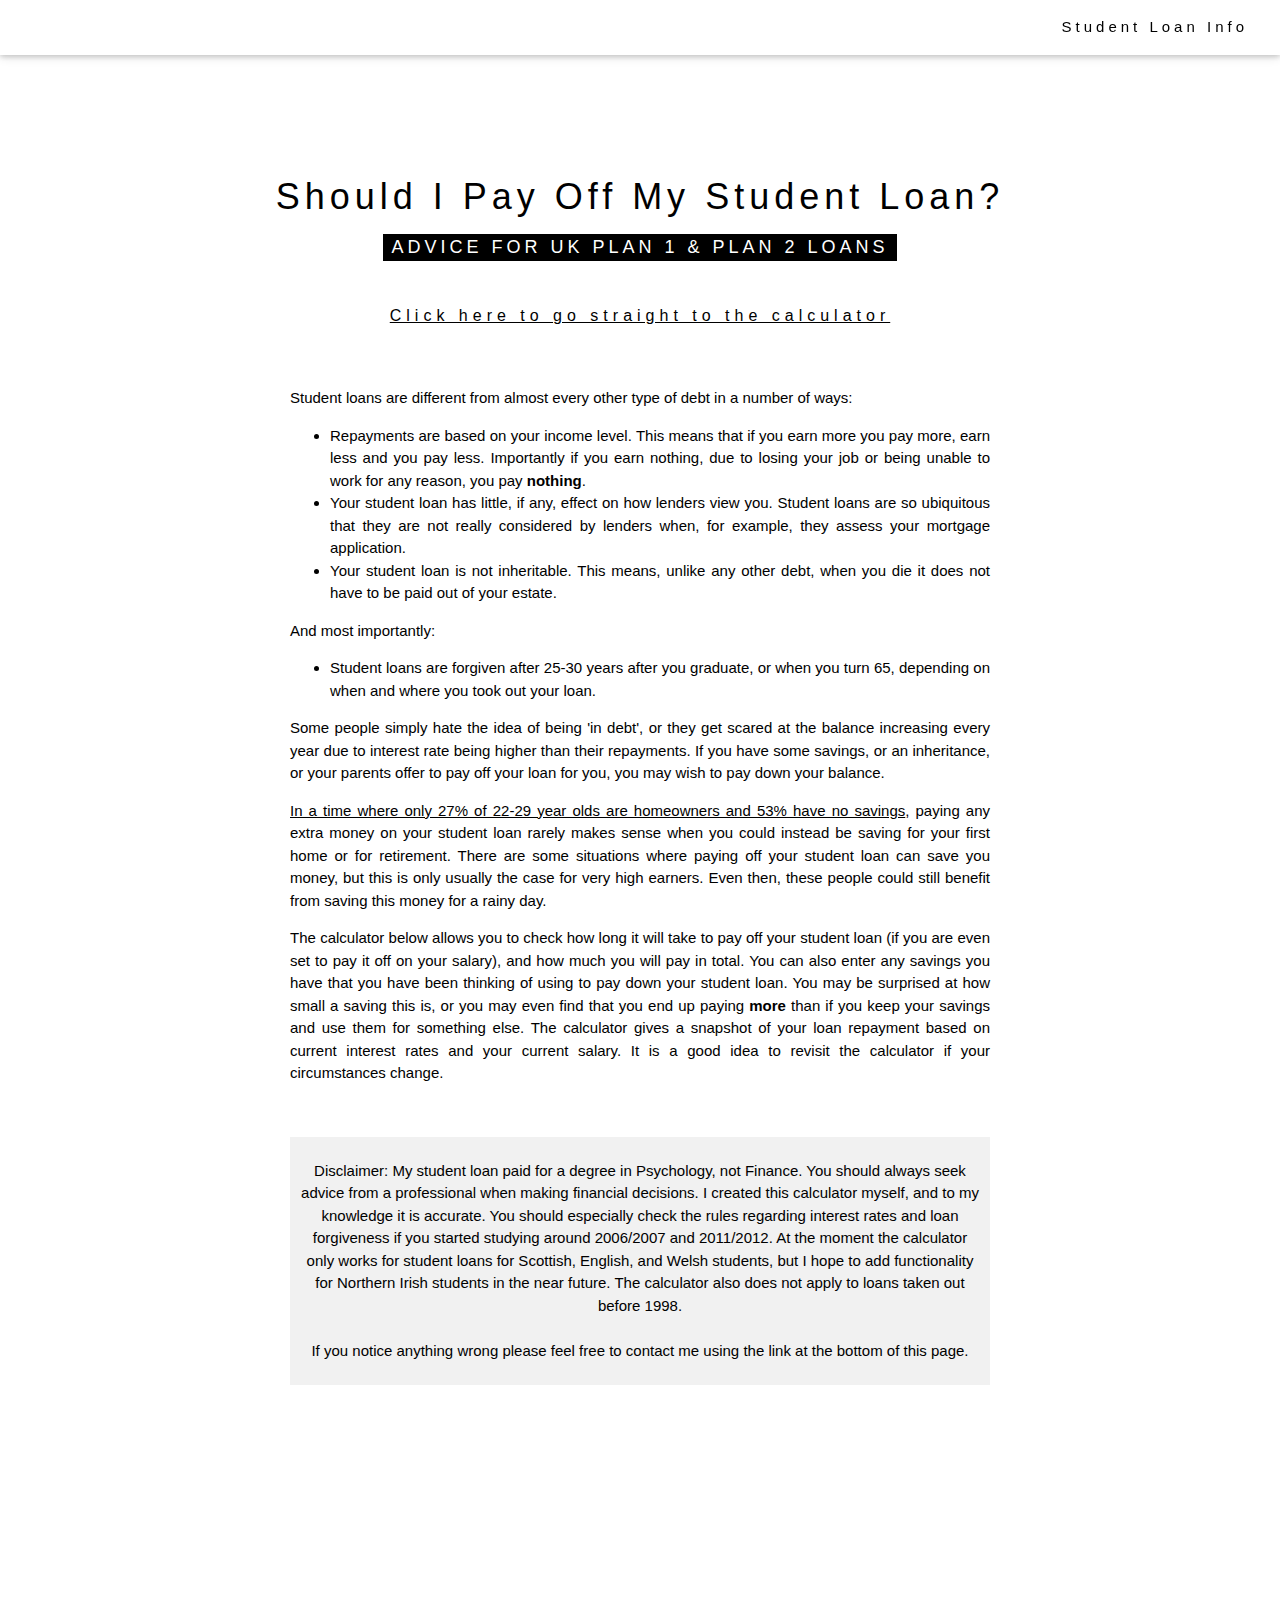
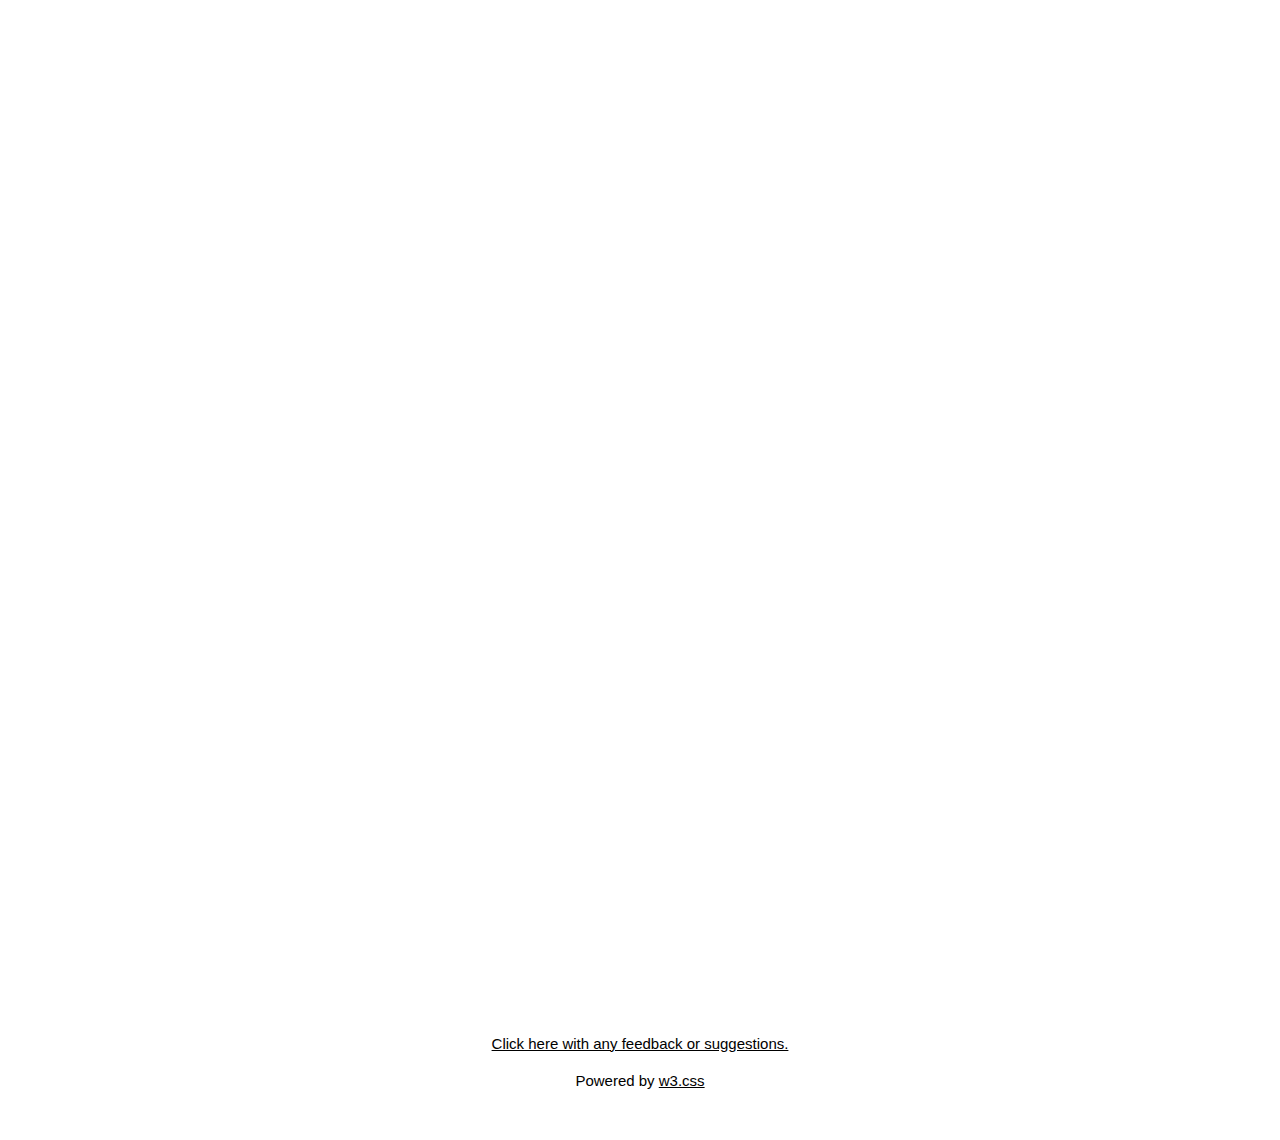
==== commit ffd1d207: "fixed spelling mistake and iframe size" ====
--- a/index.html
+++ b/index.html
@@ -16,14 +16,20 @@
 <meta charset="UTF-8">
 <meta name="viewport" content="width=device-width, initial-scale=1">
 <link rel="stylesheet" href="https://www.w3schools.com/w3css/4/w3.css">
-<link rel="stylesheet" href="style.css">
+<style>
+body {font-family: "Open Sans", sans-serif; text-align: justify;}
+h1, h2, h3, h4, h5, h6 {
+  font-family: "Open Sans", sans-serif;
+  letter-spacing: 5px;
+}
+</style>
 </head>
 
 <body>
 
 <!-- Navbar (sit on top) -->
 <div class="w3-top">
-  <div class="w3-bar w3-white w3-padding w3-card">
+  <div class="w3-bar w3-white w3-padding w3-card" style="letter-spacing:4px;">
     <!-- Right-sided navbar links. Hide them on small screens -->
     <div class="w3-right">
       <a href="loanInfo.html" class="w3-bar-item w3-button">Student Loan Info</a>
@@ -33,21 +39,20 @@
 
 <!-- Header -->
 <header class="w3-display-container w3-content w3-wide" style="max-width:100%;min-width:100%" id="home">
-  <img class="w3-image" src="hats.jpg">
+  <img class="w3-image" src="hats.jpg" width="1600" height="200">
   </div>
 </header>
 
 <!-- Page content -->
-<div class="w3-content" style="max-width:700px">
+<div class="w3-content" style="max-width:1100px">
 
-      <h1>Should you pay off your student loan?</h1>
-      <h5>Advice for UK Plan 1 & Plan 2 loans</h5>
+      <h1 class="w3-center">Should I Pay Off My Student Loan?</h1>
+      <h5 class="w3-center"><span class="w3-tag w3-wide">ADVICE FOR UK PLAN 1 & PLAN 2 LOANS</span></h5><br>
 
-      <div class="button-container">
-        <a href="#app" class="button">Go straight to the calculator</a>
-      </div>
+      <h6 class="w3-center"> <a href="#app">Click here to go straight to the calculator</a></h1>
 
-      <div class="w3-content">
+      <div class="w3-content w3-padding-large" style="max-width:1100px">
+        <div class="w3-content" style="max-width:700px"><br>
           <p>Student loans are different from almost every other type of debt in a number of ways:</p>
 
           <ul>
@@ -69,11 +74,13 @@
           <p>The calculator below allows you to check how long it will take to pay off your student loan (if you are even set to pay it off on your salary), and how much you will pay in total. You can also enter any savings you have that you have been thinking of using to pay down your student loan. You may be surprised at how small a saving this is, or you may even find that you end up paying <b>more</b> than if you keep your savings and use them for something else.
           The calculator gives a snapshot of your loan repayment based on current interest rates and your current salary. It is a good idea to revisit the calculator if your circumstances change.</p><br>
 
-          <div class="disclaimer w3-light-grey"><h3>Disclaimer</h3><p>My student loan paid for a degree in Psychology, not Finance. You should always seek advice from a professional when making financial decisions. I created this calculator myself, and to my knowledge it is accurate. You should especially check the rules regarding interest rates and loan forgiveness if you started studying around 2006/2007 and 2011/2012. At the moment the calculator only works for student loans for Scottish, English, and Welsh students, but I hope to add functionality for Northern Irish students in the near future. The calculator also does not apply to loans taken out before 1998.</p><p>If you notice anything wrong please feel free to contact me using the link at the bottom of this page.</p>
-      </div>
+          <p><span class="w3-tag w3-light-grey"><br>Disclaimer: My student loan paid for a degree in Psychology, not Finance. You should always seek advice from a professional when making financial decisions. I created this calculator myself, and to my knowledge it is accurate. You should especially check the rules regarding interest rates and loan forgiveness if you started studying around 2006/2007 and 2011/2012. At the moment the calculator only works for student loans for Scottish, English, and Welsh students, but I hope to add functionality for Northern Irish students in the near future. The calculator also does not apply to loans taken out before 1998.<br><br> If you notice anything wrong please feel free to contact me using the link at the bottom of this page.<br><br></span></p>
+
+        </div>
+      </div><br>
 
     <div id="app"></div><br><br>
-      <iframe id="shiny" src=https://jmd89.shinyapps.io/studentloan/ style="border: none; width: 100%; height: 1200px" frameborder="0"></iframe>
+      <iframe id="shiny" src=https://jmd89.shinyapps.io/studentloan/ style="border: none; width: 100%; height: 1100px" frameborder="0"></iframe>
     </div>
 
 
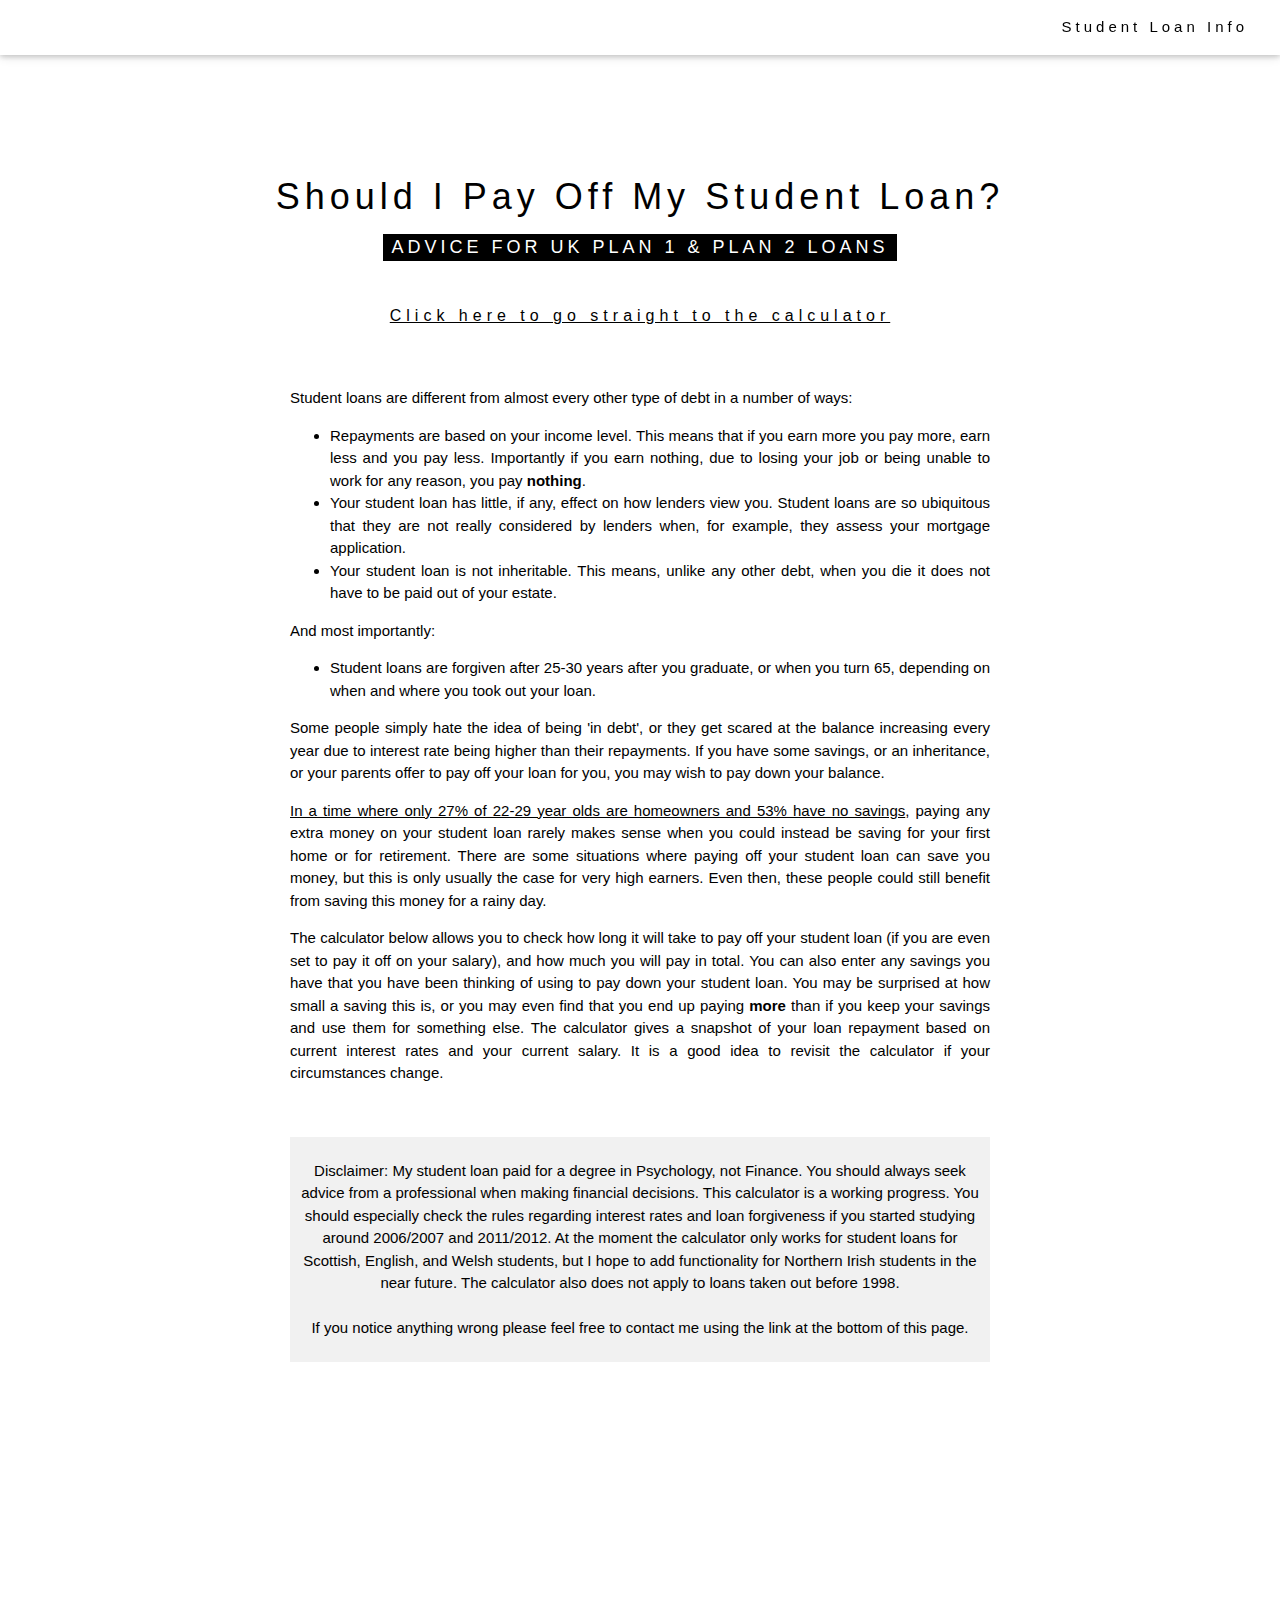
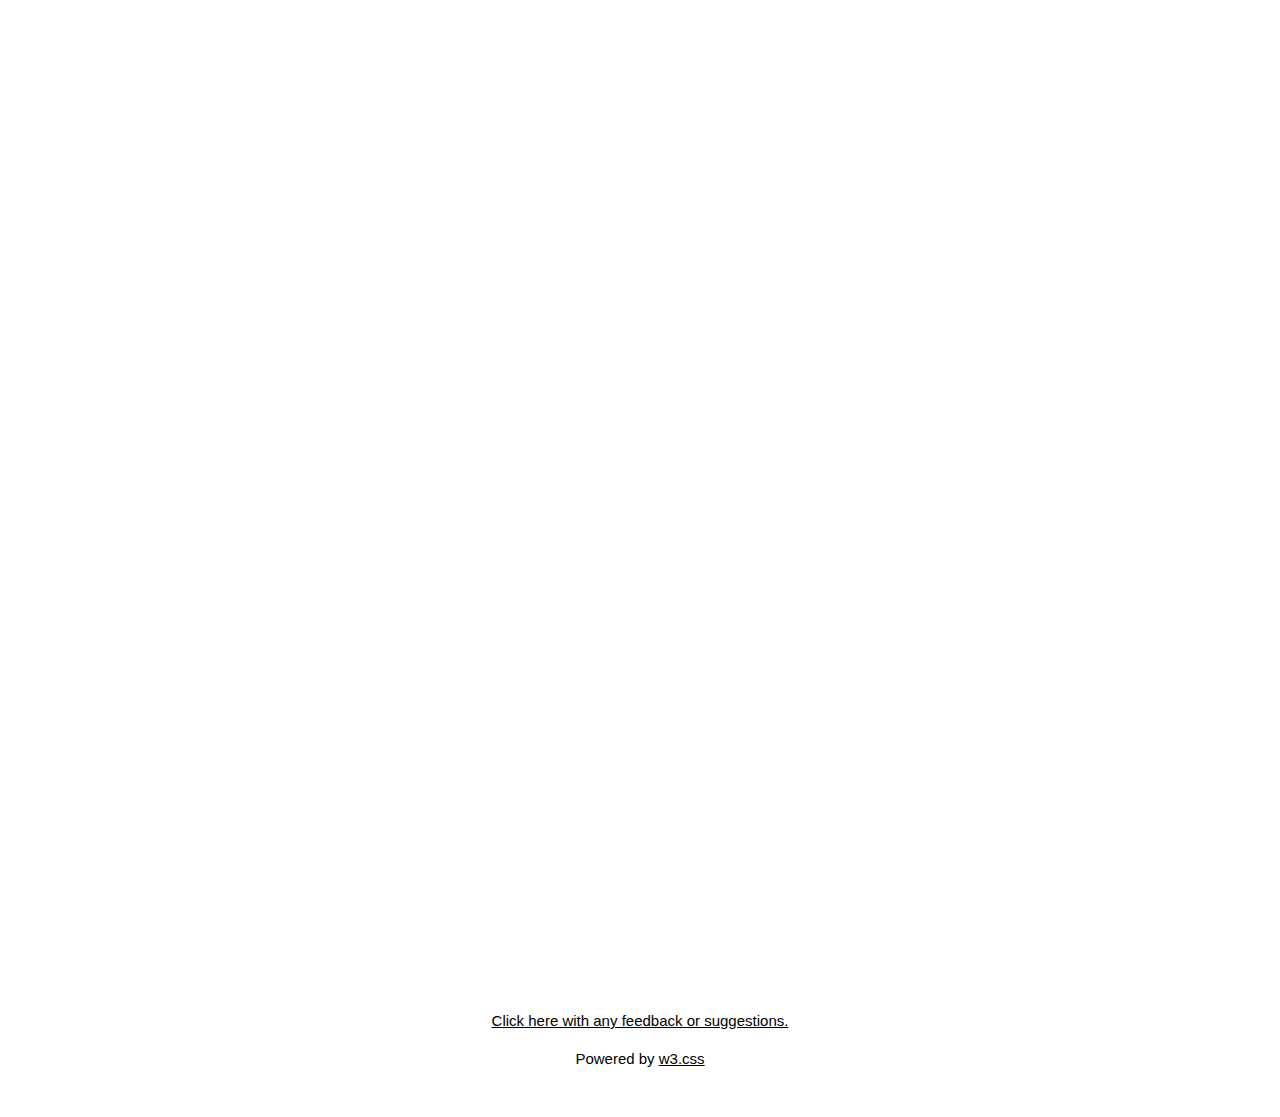
==== commit 18921244: "updated disclaimer" ====
--- a/index.html
+++ b/index.html
@@ -74,7 +74,7 @@
           <p>The calculator below allows you to check how long it will take to pay off your student loan (if you are even set to pay it off on your salary), and how much you will pay in total. You can also enter any savings you have that you have been thinking of using to pay down your student loan. You may be surprised at how small a saving this is, or you may even find that you end up paying <b>more</b> than if you keep your savings and use them for something else.
           The calculator gives a snapshot of your loan repayment based on current interest rates and your current salary. It is a good idea to revisit the calculator if your circumstances change.</p><br>
 
-          <p><span class="w3-tag w3-light-grey"><br>Disclaimer: My student loan paid for a degree in Psychology, not Finance. You should always seek advice from a professional when making financial decisions. I created this calculator myself, and to my knowledge it is accurate. You should especially check the rules regarding interest rates and loan forgiveness if you started studying around 2006/2007 and 2011/2012. At the moment the calculator only works for student loans for Scottish, English, and Welsh students, but I hope to add functionality for Northern Irish students in the near future. The calculator also does not apply to loans taken out before 1998.<br><br> If you notice anything wrong please feel free to contact me using the link at the bottom of this page.<br><br></span></p>
+          <p><span class="w3-tag w3-light-grey"><br>Disclaimer: My student loan paid for a degree in Psychology, not Finance. You should always seek advice from a professional when making financial decisions. This calculator is a working progress. You should especially check the rules regarding interest rates and loan forgiveness if you started studying around 2006/2007 and 2011/2012. At the moment the calculator only works for student loans for Scottish, English, and Welsh students, but I hope to add functionality for Northern Irish students in the near future. The calculator also does not apply to loans taken out before 1998.<br><br> If you notice anything wrong please feel free to contact me using the link at the bottom of this page.<br><br></span></p>
 
         </div>
       </div><br>
